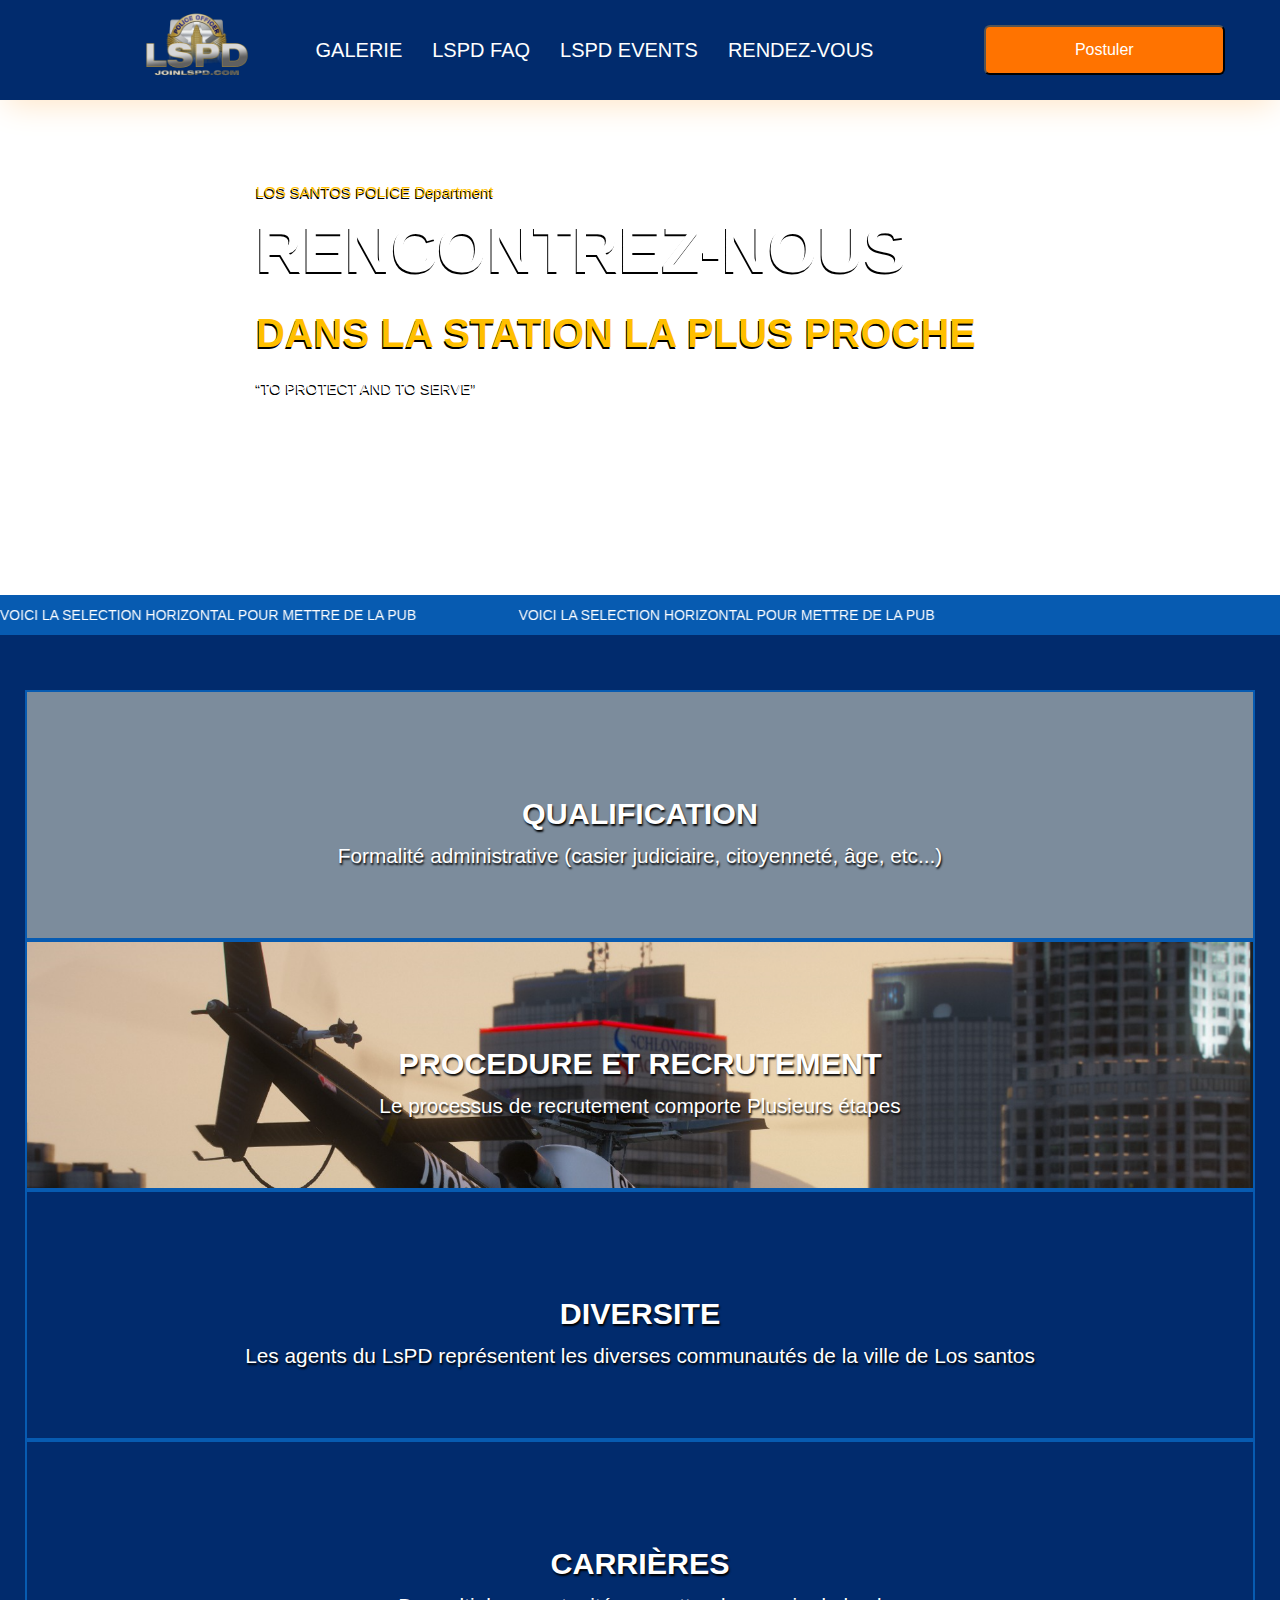
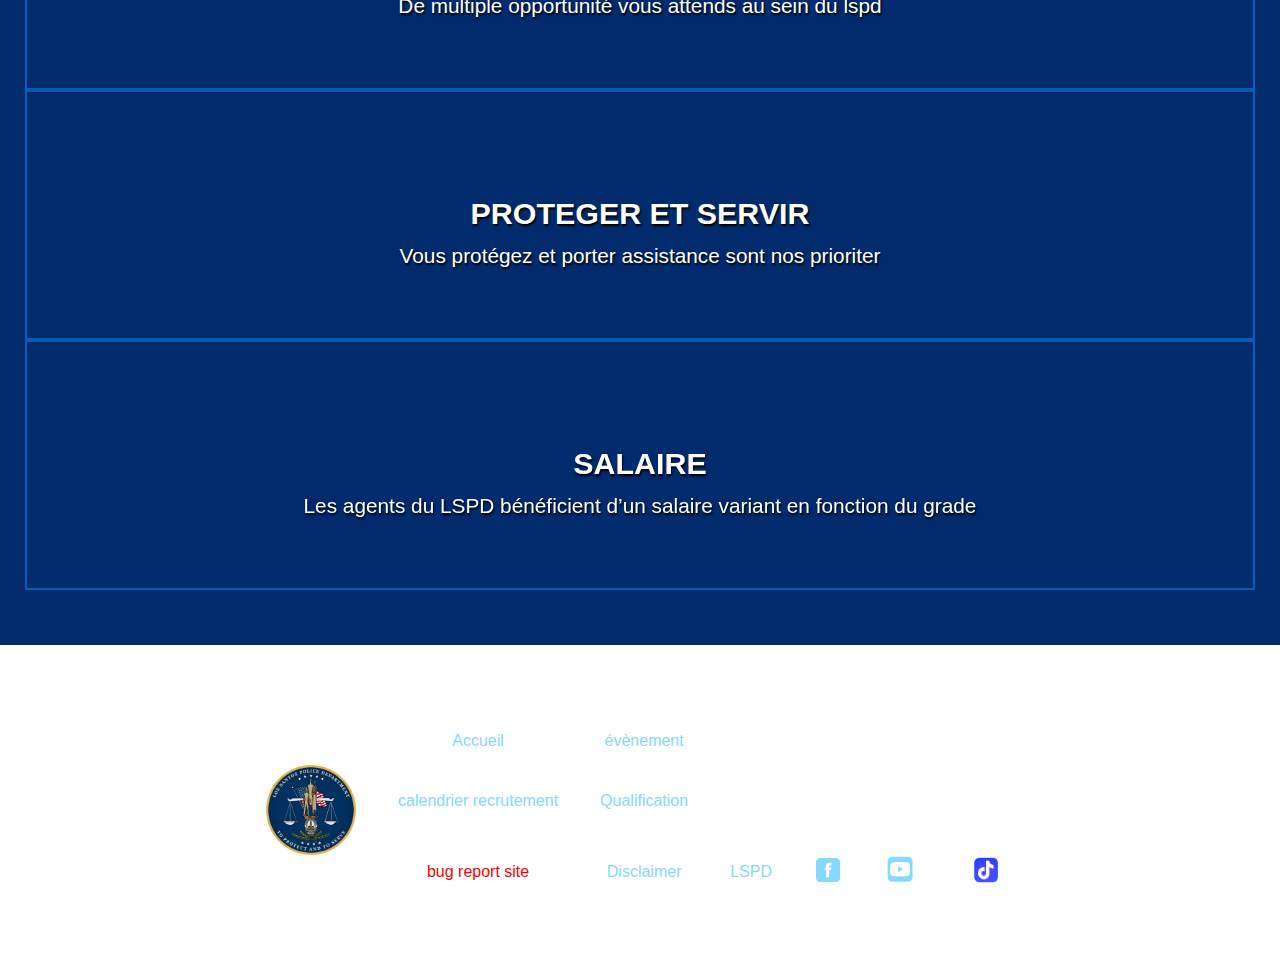
==== html/index.html @ 439ec81f "Update index.html" ====
<!DOCTYPE html>
<html lang="fr">
    <head>
        <title>LSPD</title>
        <meta http-equiv="Content-Type" content="text/html;charset=UTF-8">
        <link rel="stylesheet" href="../css/index.css">
        <link rel="stylesheet" href="../css/central.css">
        <link rel="preconnect" href="https://fonts.googleapis.com">
        <link rel="preconnect" href="https://fonts.gstatic.com" crossorigin>
        <link href="https : //fonts.googleapis.com/css2?family= Poppins :wght@500 & display=swap" rel="stylesheet">
        <link href="https://fonts.googleapis.com/css2?family=Corben&family=Fira+Sans&family=Inter+Tight:ital,wght@1,300&family=Rubik:ital@1&display=swap" rel="stylesheet">
    </head>
    <body>
        <nav> <!-- Barre de navigation  -->
            <div class="logo"><img src="../img/logo-nav.png" width="110px" alt="LOGO LSPD"><a href="#"></a></div>
            <ul>
                <li><a class="links" href="./galerie.html">GALERIE</a></li>
                <li><a class="links" href="./faq.html">LSPD FAQ</a></li>
                <li><a class="links" href="./events.html">LSPD EVENTS</a></li>
                <li><a class="links" href="./rendez_vous.html">RENDEZ-VOUS</a></li>
            </ul>
            <a class="link-button" href="./formulaire.html"><button>Postuler</button></a>
        </nav>
        <div class="dropdown">
            <button class="dropbtn"><img src="../img/icon.png" alt="bouton de navigation" width="80px"></button> <!-- changer le lien de l'image icon.png -->
            <div class="dropdown-content"> <!-- mettre le lien des autres pages -->
                <a href="#">GALERIE</a>
                <a href="#">LSPD FAQ</a>
                <a href="#">LSPD EVENTS</a>
                <a href="#">RENDEZ-VOUS</a>
                <!--Hamburger-->
            </div>
        </div>
        <header><!-- premier élèment central  -->
            <div class="header-text">
                <p id="p-un">LOS SANTOS POLICE Department</p>
                <h1 id="h-un">RENCONTREZ-NOUS</h1>
                <h3 id="h-deux">DANS LA STATION LA PLUS PROCHE</h3>
                <p id="p-deux">“TO PROTECT AND TO SERVE”</p>
            </div>
        </header>
        <div class="marque-horizontal"> <!-- barre horizontal pour les pub  -->
            <span class="track">
                <p class="text-track">voici la selection horizontal pour mettre de la pub</p>
                <p class="text-track">voici la selection horizontal pour mettre de la pub</p>
            </span>
        </div>
        <main> <!-- Les 6 photos avec du texte -->
            <div class="img-grid">
                <div class="qualification">
                    <span class="color">
                        <h3 id="titre">QUALIFICATION</h3>
                        <p id="texte">Formalité administrative (casier judiciaire, citoyenneté, âge, etc...)</p>
                    </span>
                </div>
                <div class="recrutement">
                    <span class="color">
                        <h3 id="titre">PROCEDURE ET RECRUTEMENT</h3>
                        <p id="texte">Le processus de recrutement comporte Plusieurs  étapes</p>    
                    </span>
                </div>
                <div class="diversite">
                    <span class="color">
                        <h3 id="titre">DIVERSITE</h3>
                        <p id="texte">Les agents du LsPD représentent les diverses communautés  de la ville de Los santos</p>
                    </span>
                </div>
                <div class="carrières">
                    <span class="color">
                        <h3 id="titre">CARRIÈRES</h3>
                        <p id="texte">De multiple opportunité vous attends au sein du lspd</p>
                    </span>
                </div>
                <div class="servir">
                    <span class="color">
                        <h3 id="titre">PROTEGER ET SERVIR</h3>
                        <p id="texte">Vous protégez et porter assistance sont nos prioriter</p>
                    </span>
                </div>
                <div class="salaire">
                    <span class="color">
                        <h3 id="titre">SALAIRE</h3>
                        <p id="texte">Les agents du LSPD bénéficient d’un salaire variant en fonction du grade</p>
                    </span>
                </div>
                </div>
        </main>
        <footer> <!-- pied de page avec les choses importante pour l’intéraction -->
            <table>
                <tr>
                    <td rowspan="3"><img src="../img/logo.png" width="90px" alt="logo lspd"></td>
                    <td><a href="./index.html">Accueil</a></td>
                    <td><a href="./events.html">évènement</a></td>
                </tr>
                <tr>
        
                    <td><a href="">calendrier recrutement</a></td>
                    <td><a href="">Qualification</a></td>
                </tr>
                <tr>
                    <td><a href="./report.html" style="color: red" target="_blank">bug report site</a></td>
                    <td><a href="">Disclaimer</a></td>
                    <td><a href="">LSPD</a></td>
                    <!--<td><a href=""><img src="/img/insta.png" alt="instagram"></a></td>-->
                    <td><a href="https://www.facebook.com/profile.php?id=100090385838472" target="_blank"><img src="../img/facebook.png" alt="Facebook"></a></td>
                    <td><a href="https://www.youtube.com/channel/UCfVS81nWiukLosxmOosF8uQ" target="_blank"><img src="../img/youtube.png" alt="Youtube"></a></td>
                    <!--<td><a href=""><img src="/img/twitter.png" alt="twitter" width="25px"></a></td>-->
                    <td><a href="https://www.tiktok.com/@alexgrants24?lang=fr" target="_blank"><img src="../img/tiktok.png" alt="TikTok" width="57px"></a></td>
                </tr>
            </table>
        </footer>
    </body>
</html>
---- css/index.css ----
header{
    width: 100%;
    height: 495px;
    background-image: url("..//img/accueil.png");
    background-size: cover;

}

.header-text{
    display: flex;
    line-height: 0px;
    flex-direction: column;
    align-items: flex-start;
    justify-content: center;
    margin-left: 16em;
    padding-top: 6%;
    text-shadow: -1px 2px 0 black;
}
.header-text p{
    font-size: 15px;
    
}
.header-text h1{
    font-size: 4em;
}
.header-text h3{
    font-size: 2.5em;
}
#p-un, #h-deux{
    color: #FFBF00;
}
#p-deux, #h-un{
    color: white;
}
/*************************************/
/* barre de pub horizontale */
.marque-horizontal{
    z-index: 200;
    width: 100%;
    height: 40px;
    background-color: #075bb1;
    justify-content: flex-start;
    align-items: center;
    display: flex;
    position: relative;
    overflow: hidden;
}

.track{
    position: absolute;
    white-space: nowrap;
    will-change: transform;
    justify-content: flex-start;
    align-items: center;
    padding-top: 0;
    font-size: 14px;
    font-weight: 400;
    display: flex;
    animation: marquee-horizontal 100s linear infinite;
}

.text-track{
    color: #fff;
    text-transform: uppercase;
    flex: none;
    margin-right: 8vw;
    font-weight: 400;
}
@keyframes marquee-horizontal {
    0%{transform: translateX(150%);}
    100%{transform: translateX(-100%);}
}



.img-grid {
    padding: 55px 25px;
    display: grid;
    grid-template-columns: repeat(3, 1fr);
    grid-template-rows: repeat(2, 1fr);
    grid-column-gap: 15px;
    grid-row-gap: 15px;
    justify-items: center;
    background-color: #012B6D;
    }
    
    .qualification { 
        grid-area: 1 / 1 / 2 / 2;
        background-color: #7c8c9c;
        background-image: url("..//img/Qualifications.png");
        
    }
    .recrutement { 
        grid-area: 1 / 2 / 2 / 3;
        background-image: url("..//img/recrutement.png");
    }
    .diversite { 
        grid-area: 1 / 3 / 2 / 4; 
        background-image: url("..//img/Diversiter.png");
    }
    .carrières { 
        grid-area: 2 / 3 / 3 / 4;
        background-image: url("..//img/Carrière.png");
    }
    .servir { 
        grid-area: 2 / 2 / 3 / 3;
        background-image: url("..//img/proteger.png"); 
    }
    .salaire { 
        grid-area: 2 / 1 / 3 / 2; 
        background-image: url("..//img/Salaire.png");
        backface-visibility: hidden;
    }

.qualification, .recrutement, .diversite, .carrières, .servir, .salaire {
    width: 100%;
    height: 250px;
    border: 2px solid #075BB1;
    background-size: cover;
    text-align: center;
    color: #FFF; 
         
}

#titre{
    font-size: 1.9em;
    position: relative;
    top: 30%;
    text-shadow: 1px 2px 2px black;
}
#texte{
    position: relative;
    top: 23%;
    text-shadow: 1px 2px 2px black;
    font-size: 1.3em;
}
.color{
    color: white;
    transition: color 30ms ease-in-out;
}

.color:hover{
    color: #FF7300;
}
@media screen and (max-width: 1400px){/* Une seule colonne pour les écrans plus petits */
    .img-grid {
        display: block;
        width: 100%;
    }
}
/************************************************/
/* footer ( pied de la page ) */

footer{
    width: 100%;
    height: 315px;
    background-image: url("..//img/footer.png");
    background-size: cover;
    background-position: center center;
}

/* tableau */
table{
    display: flex;
    justify-content: center;
    position: relative;
    top: 65px;
}
tr{
    text-align: center;
}
td{
    padding: 20px;
}
td a{
    color: #87D9FF;
    text-decoration: none;
}
---- css/central.css ----
*, *::after,*::before{
    box-sizing: border-box;
}
body{
    margin: 0;
    font-family: 'Poppins', sans-serif;
}
/***********************/
/* navbar */
nav{
    display: flex;
    margin: auto;
    align-items: center;
    z-index: 2;
    background: #012B6D;
    box-shadow: 0 10px 32px -6px bisque;
    width: 100%;
    height: 100px;
    padding: 7px;
}
.logo{
    position: relative;
    left: 135px;
}
.nav-links{
    display: block;
    margin: auto;
    opacity: 1;
}
nav ul{
    display: inline-flex;
    list-style-type: none;
    gap: 30px;
    margin: auto;
}
nav ul li a{
    color: white;
    text-decoration: none;
    font-size: 20px;
}

.links{
    color: var(--White, #FFF);
}
.links:hover{
    color: #ff7f17;
}

nav button{
    display: flex;
    position: relative;
    font-size: 16px;
    width: 241px;
    height: 50px;
    padding: 12px 16px;
    justify-content: center;
    align-items: center;
    gap: 10px;
    right: 20%;
    border-radius: 6px;
    background: #FF7300;
    color: #FFF;
}

.link-button{
    color: white;
    text-decoration: none;
}

button:active{
    background: #e4751a;
}
.dropdown{
    display: none;
}
/* Media query pour les écrans plus petits (par exemple, les écrans de largeur maximale de 768px) */
@media screen and (max-width: 1160px) {
    nav{
        display: none;
    }

    .dropbtn {
        background-color: transparent;
        position: absolute;
        padding: 12px 0px 0px 12px;
        font-size: 16px;
        border: none;
        cursor: pointer;
        display: block;
    }

    .dropdown {
        position: relative;
        display: inline-block;
    }

    .dropdown-content {
        display: none;
        position: absolute;
        background-color: #f9f9f9;
        min-width: 160px;
        box-shadow: 0px 8px 16px 0px rgba(0,0,0,0.2);
        z-index: 1;
    }

    .dropdown-content a {
        color: black;
        padding: 12px 16px;
        text-decoration: none;
        display: block;
    }

    .dropdown-content a:hover {background-color: #f1f1f1}

    .dropdown:hover .dropdown-content {
        display: block;
    }

    /*Logo unitÃ©*/
    .topright{
        position: absolute;
        top: 14px;
        right: 22px;
    }

    /* animation */
    /* Titre */

    h1{
        color: #020202;
        margin: 0;
        font-size: 50px;
        opacity: 100%;
        text-shadow: 2px 2px 2px black;
        text-align: center;
        text-transform: uppercase;
        animation: opa 1s;
        width: 100%;
    }
}


/*
animation: 5s linear 0s normal forwards running move;
.active{
    font-weight: bolder;
    color: #FAFFC4;
    text-shadow: 1px 1px 2px #7E8257, 0 0 25px #CDD672, 0 0 5px #C5D048;
}

nav a:hover {
    font-weight: bolder;
    color: #FAFFC4;
    text-shadow: 1px 1px 2px #7E8257, 0 0 25px #CDD672, 0 0 5px #C5D048;

}
*/

footer{
    width: 100%;
    height: 315px;
    background-image: url("..//img/footer.png");
    background-size: cover;
    background-position: center center;
}

/* tableau */
table{
    display: flex;
    justify-content: center;
    position: relative;
    top: 65px;
}
tr{
    text-align: center;
}
td{
    padding: 20px;
}
td a{
    color: #87D9FF;
    text-decoration: none;
}
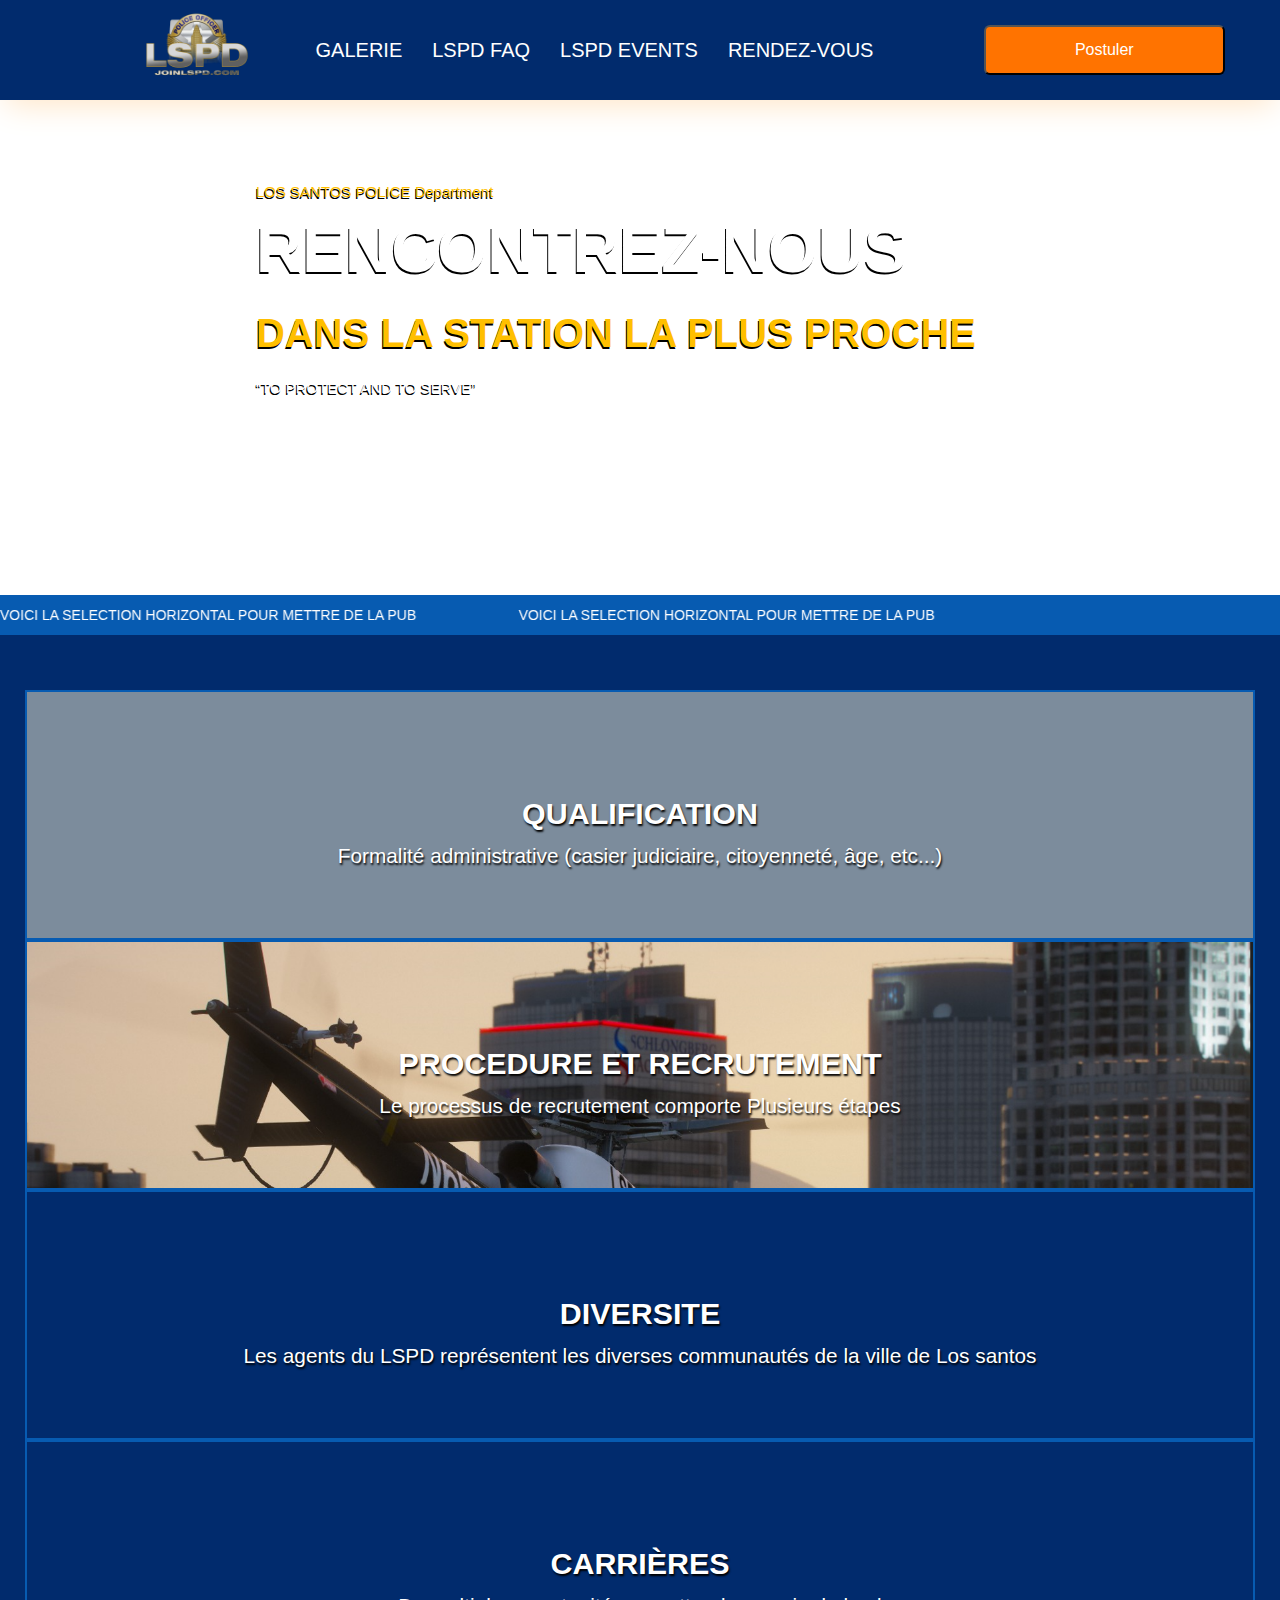
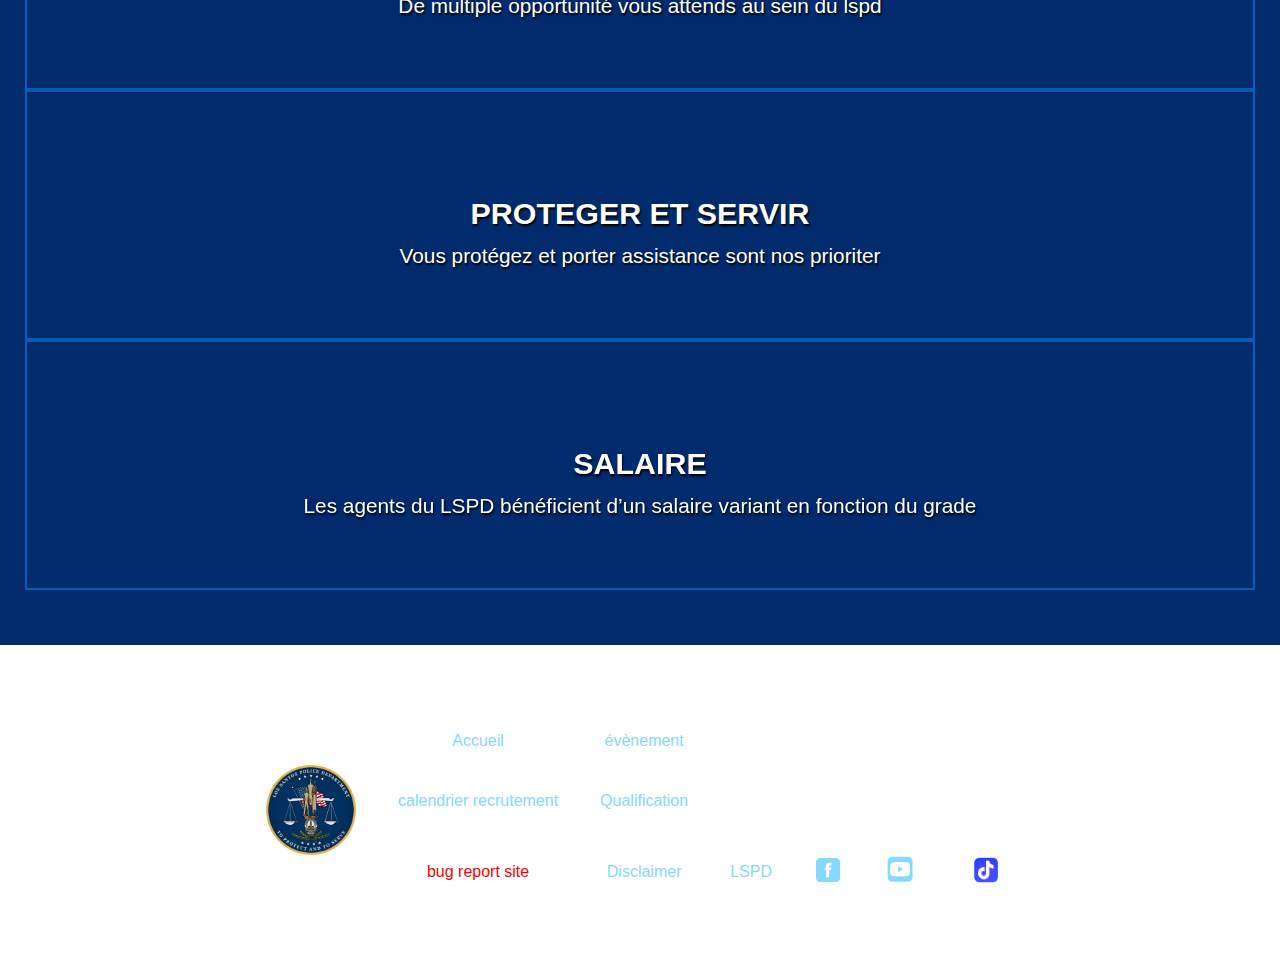
==== commit 723f3e09: "Update index.html" ====
--- a/html/index.html
+++ b/html/index.html
@@ -62,7 +62,7 @@
                 <div class="diversite">
                     <span class="color">
                         <h3 id="titre">DIVERSITE</h3>
-                        <p id="texte">Les agents du LsPD représentent les diverses communautés  de la ville de Los santos</p>
+                        <p id="texte">Les agents du LSPD représentent les diverses communautés  de la ville de Los santos</p>
                     </span>
                 </div>
                 <div class="carrières">
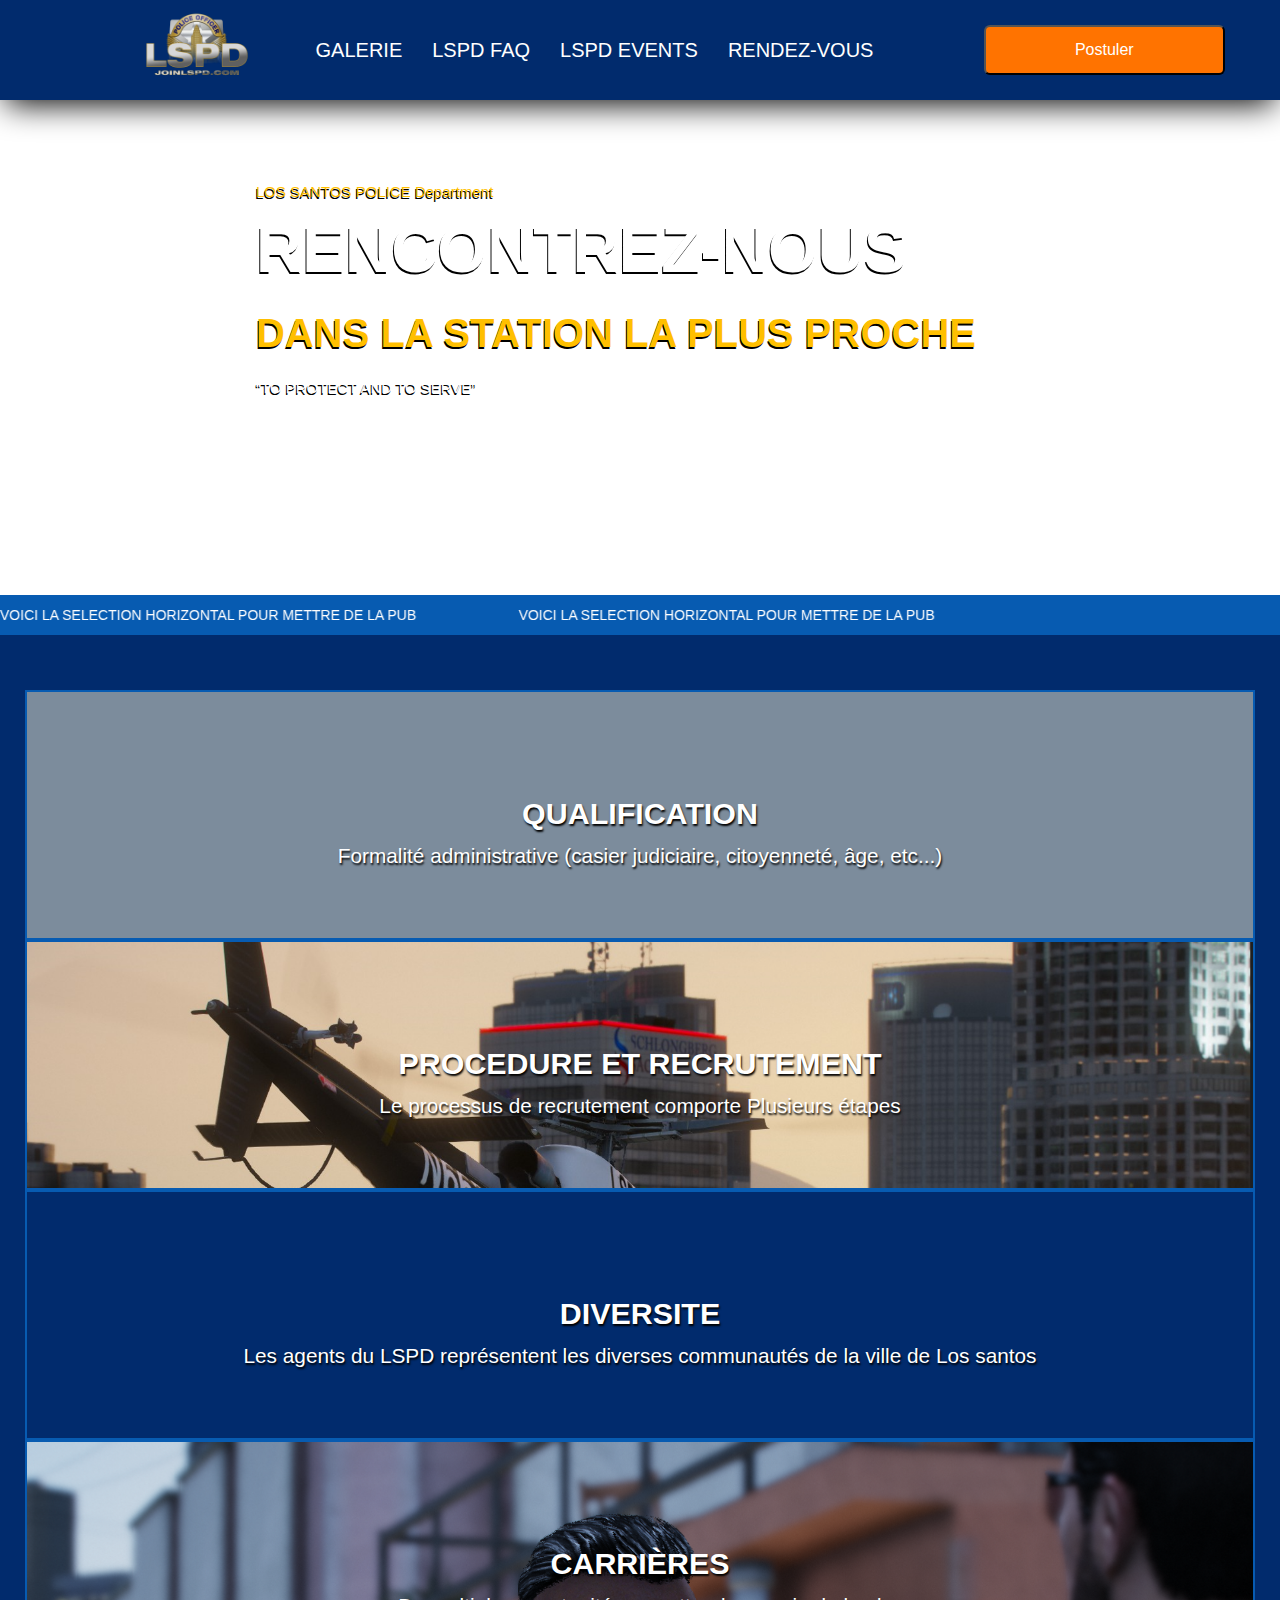
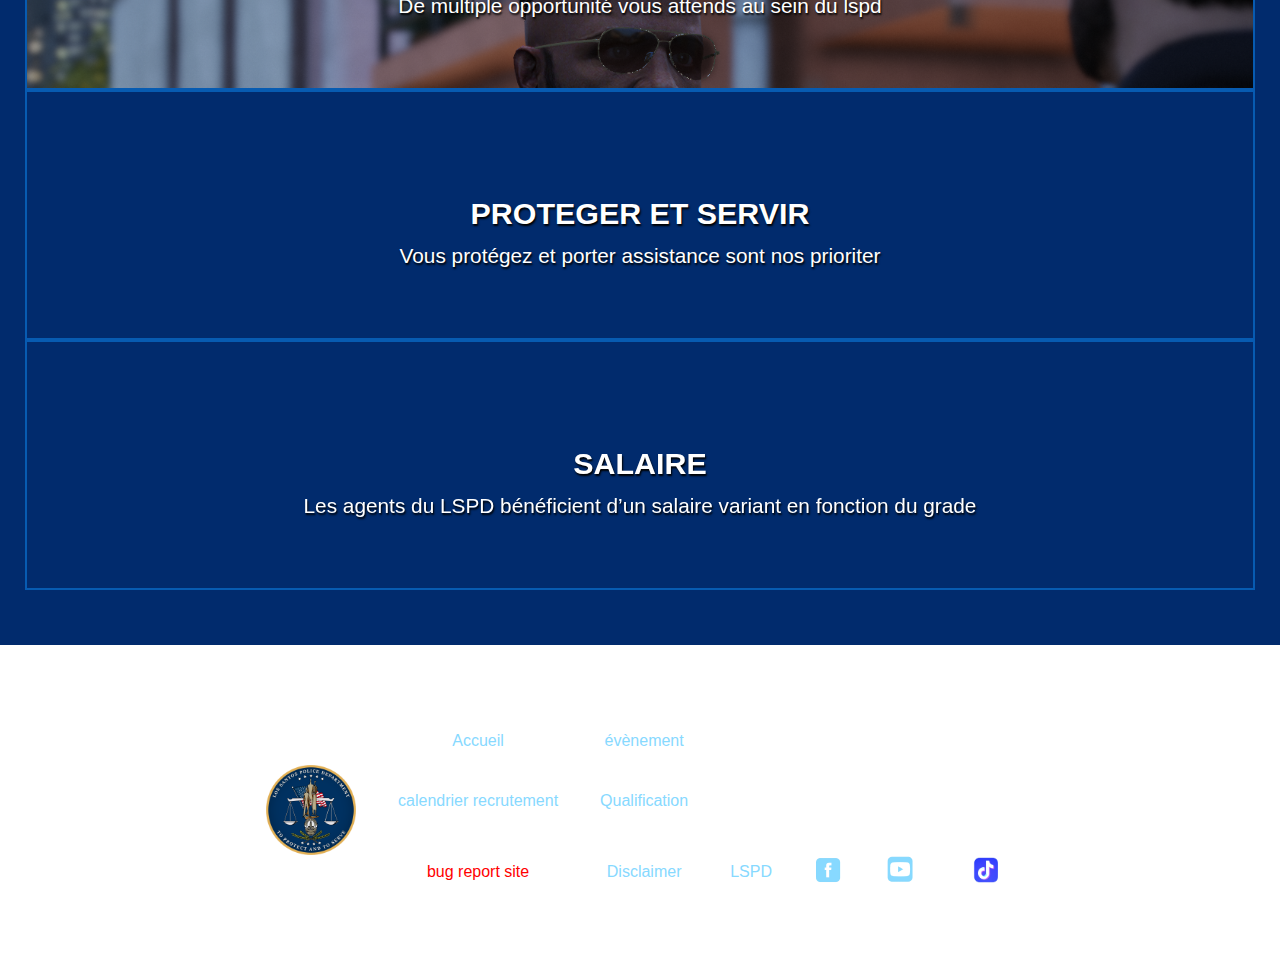
==== commit e81dae28: "- ajout d'un chargement" ====
--- a/html/index.html
+++ b/html/index.html
@@ -2,6 +2,7 @@
 <html lang="fr">
     <head>
         <title>LSPD</title>
+
         <meta http-equiv="Content-Type" content="text/html;charset=UTF-8">
         <link rel="stylesheet" href="../css/index.css">
         <link rel="stylesheet" href="../css/central.css">
@@ -11,6 +12,18 @@
         <link href="https://fonts.googleapis.com/css2?family=Corben&family=Fira+Sans&family=Inter+Tight:ital,wght@1,300&family=Rubik:ital@1&display=swap" rel="stylesheet">
     </head>
     <body>
+    <div class="loader">
+        <span class="lettre">C</span>
+        <span class="lettre">H</span>
+        <span class="lettre">A</span>
+        <span class="lettre">R</span>
+        <span class="lettre">G</span>
+        <span class="lettre">E</span>
+        <span class="lettre">M</span>
+        <span class="lettre">E</span>
+        <span class="lettre">N</span>
+        <span class="lettre">T</span>
+    </div>
         <nav> <!-- Barre de navigation  -->
             <div class="logo"><img src="../img/logo-nav.png" width="110px" alt="LOGO LSPD"><a href="#"></a></div>
             <ul>
@@ -109,5 +122,6 @@
                 </tr>
             </table>
         </footer>
+    <script src="../js/app.js"></script>
     </body>
 </html>
--- a/css/index.css
+++ b/css/index.css
@@ -6,6 +6,71 @@
 
 }
 
+.loader{
+    position: absolute;
+    width: 100%;
+    height: 100%;
+    background-color: black;
+    z-index: 3;
+    display: flex;
+    justify-content: center;
+    align-items: center;
+}
+.lettre{
+    color: #484848;
+    font-size: 80px;
+    letter-spacing: 15px;
+    margin-bottom: 150px;
+    animation: flash 1.2s linear infinite;
+}
+@keyframes flash {
+    0%{
+        color: #FFF900;
+        text-shadow: 0 0 7px #FFF900;
+    }
+    90%{
+        color: #484848;
+        text-shadow: none;
+    }
+    100%{
+        color: #FFF900;
+        text-shadow: 0 0 7px #FFF900;
+    }
+}
+.lettre:nth-child(1){
+    animation-delay: 0.1s;
+}
+.lettre:nth-child(2){
+    animation-delay: 0.2s;
+}
+.lettre:nth-child(3){
+    animation-delay: 0.3s;
+}
+.lettre:nth-child(4){
+    animation-delay: 0.4s;
+}
+.lettre:nth-child(5){
+    animation-delay: 0.5s;
+}
+.lettre:nth-child(6){
+    animation-delay: 0.6s;
+}
+.lettre:nth-child(7){
+    animation-delay: 0.7s;
+}
+.lettre:nth-child(8){
+    animation-delay: 0.8s;
+}
+.lettre:nth-child(9){
+    animation-delay: 0.9s;
+}
+.lettre:nth-child(10){
+    animation-delay: 1s;
+}
+.fondu-out{
+    opacity: 0;
+    transition: opacity 0.4s ease-out;
+}
 .header-text{
     display: flex;
     line-height: 0px;
@@ -100,7 +165,7 @@
     }
     .carrières { 
         grid-area: 2 / 3 / 3 / 4;
-        background-image: url("..//img/Carrière.png");
+        background-image: url("..//img/Carriere.png");
     }
     .servir { 
         grid-area: 2 / 2 / 3 / 3;
--- a/css/central.css
+++ b/css/central.css
@@ -13,7 +13,7 @@
     align-items: center;
     z-index: 2;
     background: #012B6D;
-    box-shadow: 0 10px 32px -6px bisque;
+    box-shadow: 0 10px 32px -6px #000000;
     width: 100%;
     height: 100px;
     padding: 7px;
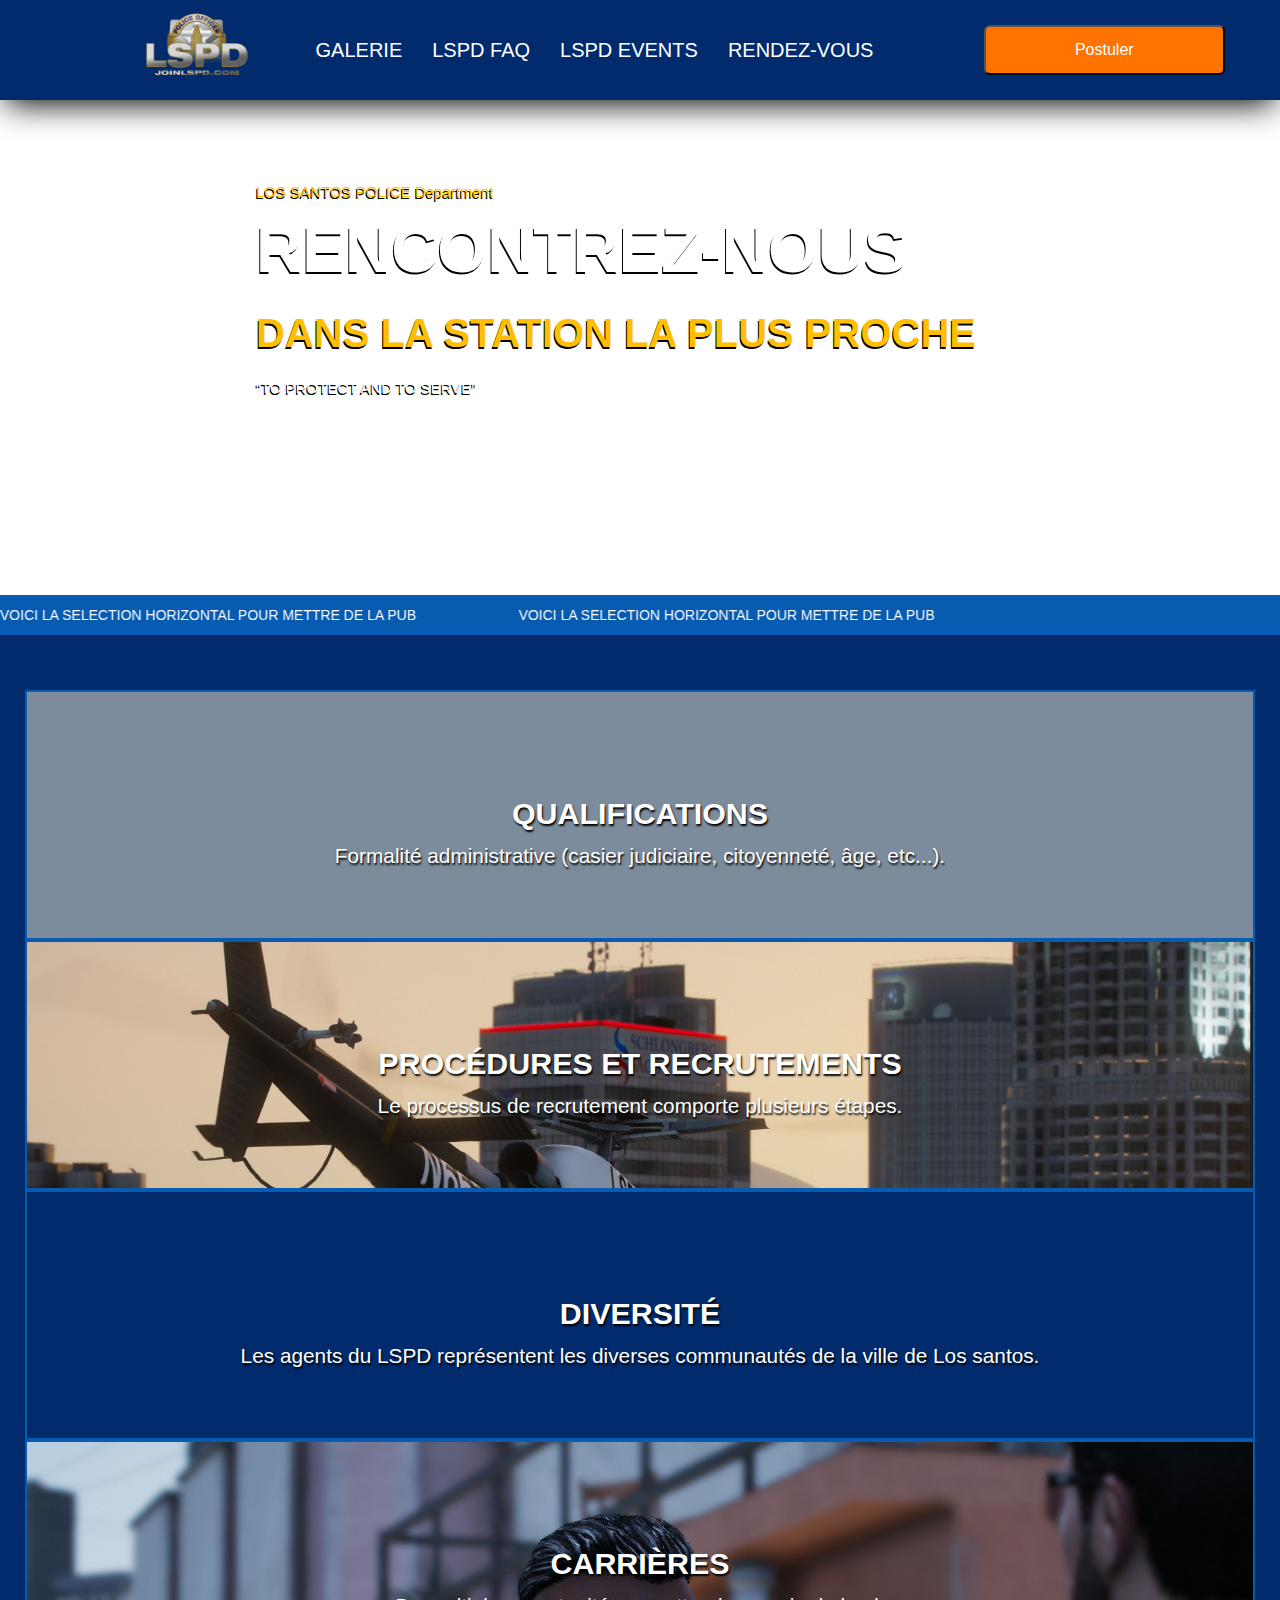
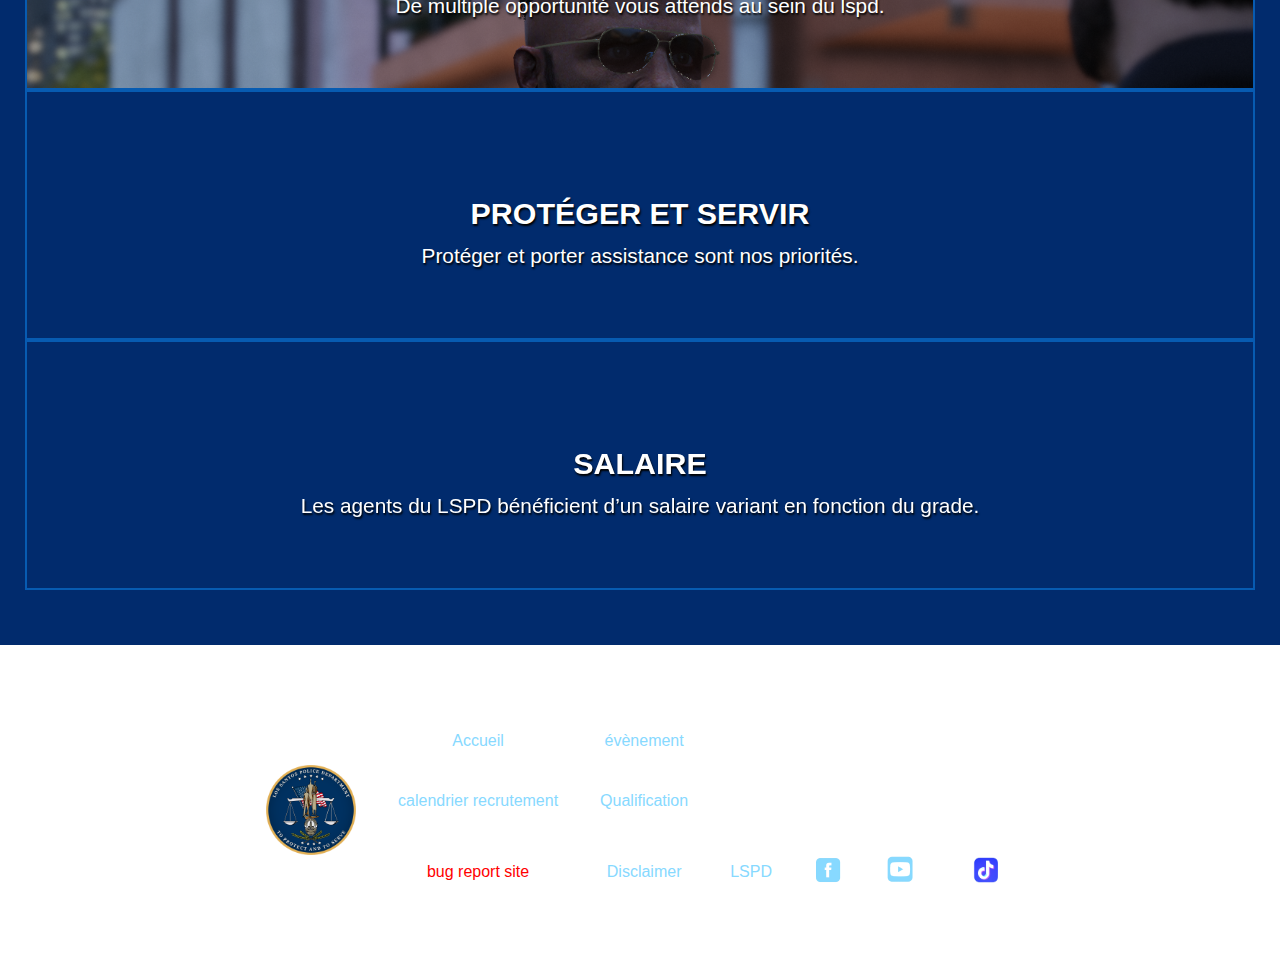
==== commit b5c96445: "- correction faute d'ortho" ====
--- a/html/index.html
+++ b/html/index.html
@@ -12,18 +12,6 @@
         <link href="https://fonts.googleapis.com/css2?family=Corben&family=Fira+Sans&family=Inter+Tight:ital,wght@1,300&family=Rubik:ital@1&display=swap" rel="stylesheet">
     </head>
     <body>
-    <div class="loader">
-        <span class="lettre">C</span>
-        <span class="lettre">H</span>
-        <span class="lettre">A</span>
-        <span class="lettre">R</span>
-        <span class="lettre">G</span>
-        <span class="lettre">E</span>
-        <span class="lettre">M</span>
-        <span class="lettre">E</span>
-        <span class="lettre">N</span>
-        <span class="lettre">T</span>
-    </div>
         <nav> <!-- Barre de navigation  -->
             <div class="logo"><img src="../img/logo-nav.png" width="110px" alt="LOGO LSPD"><a href="#"></a></div>
             <ul>
@@ -62,38 +50,38 @@
             <div class="img-grid">
                 <div class="qualification">
                     <span class="color">
-                        <h3 id="titre">QUALIFICATION</h3>
-                        <p id="texte">Formalité administrative (casier judiciaire, citoyenneté, âge, etc...)</p>
+                        <h3 id="titre">QUALIFICATIONS</h3>
+                        <p id="texte">Formalité administrative (casier judiciaire, citoyenneté, âge, etc...).</p>
                     </span>
                 </div>
                 <div class="recrutement">
                     <span class="color">
-                        <h3 id="titre">PROCEDURE ET RECRUTEMENT</h3>
-                        <p id="texte">Le processus de recrutement comporte Plusieurs  étapes</p>    
+                        <h3 id="titre">PROCÉDURES ET RECRUTEMENTS</h3>
+                        <p id="texte">Le processus de recrutement comporte plusieurs étapes.</p>
                     </span>
                 </div>
                 <div class="diversite">
                     <span class="color">
-                        <h3 id="titre">DIVERSITE</h3>
-                        <p id="texte">Les agents du LSPD représentent les diverses communautés  de la ville de Los santos</p>
+                        <h3 id="titre">DIVERSITÉ</h3>
+                        <p id="texte">Les agents du LSPD représentent les diverses communautés de la ville de Los santos.</p>
                     </span>
                 </div>
                 <div class="carrières">
                     <span class="color">
                         <h3 id="titre">CARRIÈRES</h3>
-                        <p id="texte">De multiple opportunité vous attends au sein du lspd</p>
+                        <p id="texte">De multiple opportunité vous attends au sein du lspd.</p>
                     </span>
                 </div>
                 <div class="servir">
                     <span class="color">
-                        <h3 id="titre">PROTEGER ET SERVIR</h3>
-                        <p id="texte">Vous protégez et porter assistance sont nos prioriter</p>
+                        <h3 id="titre">PROTÉGER ET SERVIR</h3>
+                        <p id="texte">Protéger et porter assistance sont nos priorités.</p>
                     </span>
                 </div>
                 <div class="salaire">
                     <span class="color">
                         <h3 id="titre">SALAIRE</h3>
-                        <p id="texte">Les agents du LSPD bénéficient d’un salaire variant en fonction du grade</p>
+                        <p id="texte">Les agents du LSPD bénéficient d’un salaire variant en fonction du grade.</p>
                     </span>
                 </div>
                 </div>
--- a/css/index.css
+++ b/css/index.css
@@ -6,71 +6,6 @@
 
 }
 
-.loader{
-    position: absolute;
-    width: 100%;
-    height: 100%;
-    background-color: black;
-    z-index: 3;
-    display: flex;
-    justify-content: center;
-    align-items: center;
-}
-.lettre{
-    color: #484848;
-    font-size: 80px;
-    letter-spacing: 15px;
-    margin-bottom: 150px;
-    animation: flash 1.2s linear infinite;
-}
-@keyframes flash {
-    0%{
-        color: #FFF900;
-        text-shadow: 0 0 7px #FFF900;
-    }
-    90%{
-        color: #484848;
-        text-shadow: none;
-    }
-    100%{
-        color: #FFF900;
-        text-shadow: 0 0 7px #FFF900;
-    }
-}
-.lettre:nth-child(1){
-    animation-delay: 0.1s;
-}
-.lettre:nth-child(2){
-    animation-delay: 0.2s;
-}
-.lettre:nth-child(3){
-    animation-delay: 0.3s;
-}
-.lettre:nth-child(4){
-    animation-delay: 0.4s;
-}
-.lettre:nth-child(5){
-    animation-delay: 0.5s;
-}
-.lettre:nth-child(6){
-    animation-delay: 0.6s;
-}
-.lettre:nth-child(7){
-    animation-delay: 0.7s;
-}
-.lettre:nth-child(8){
-    animation-delay: 0.8s;
-}
-.lettre:nth-child(9){
-    animation-delay: 0.9s;
-}
-.lettre:nth-child(10){
-    animation-delay: 1s;
-}
-.fondu-out{
-    opacity: 0;
-    transition: opacity 0.4s ease-out;
-}
 .header-text{
     display: flex;
     line-height: 0px;
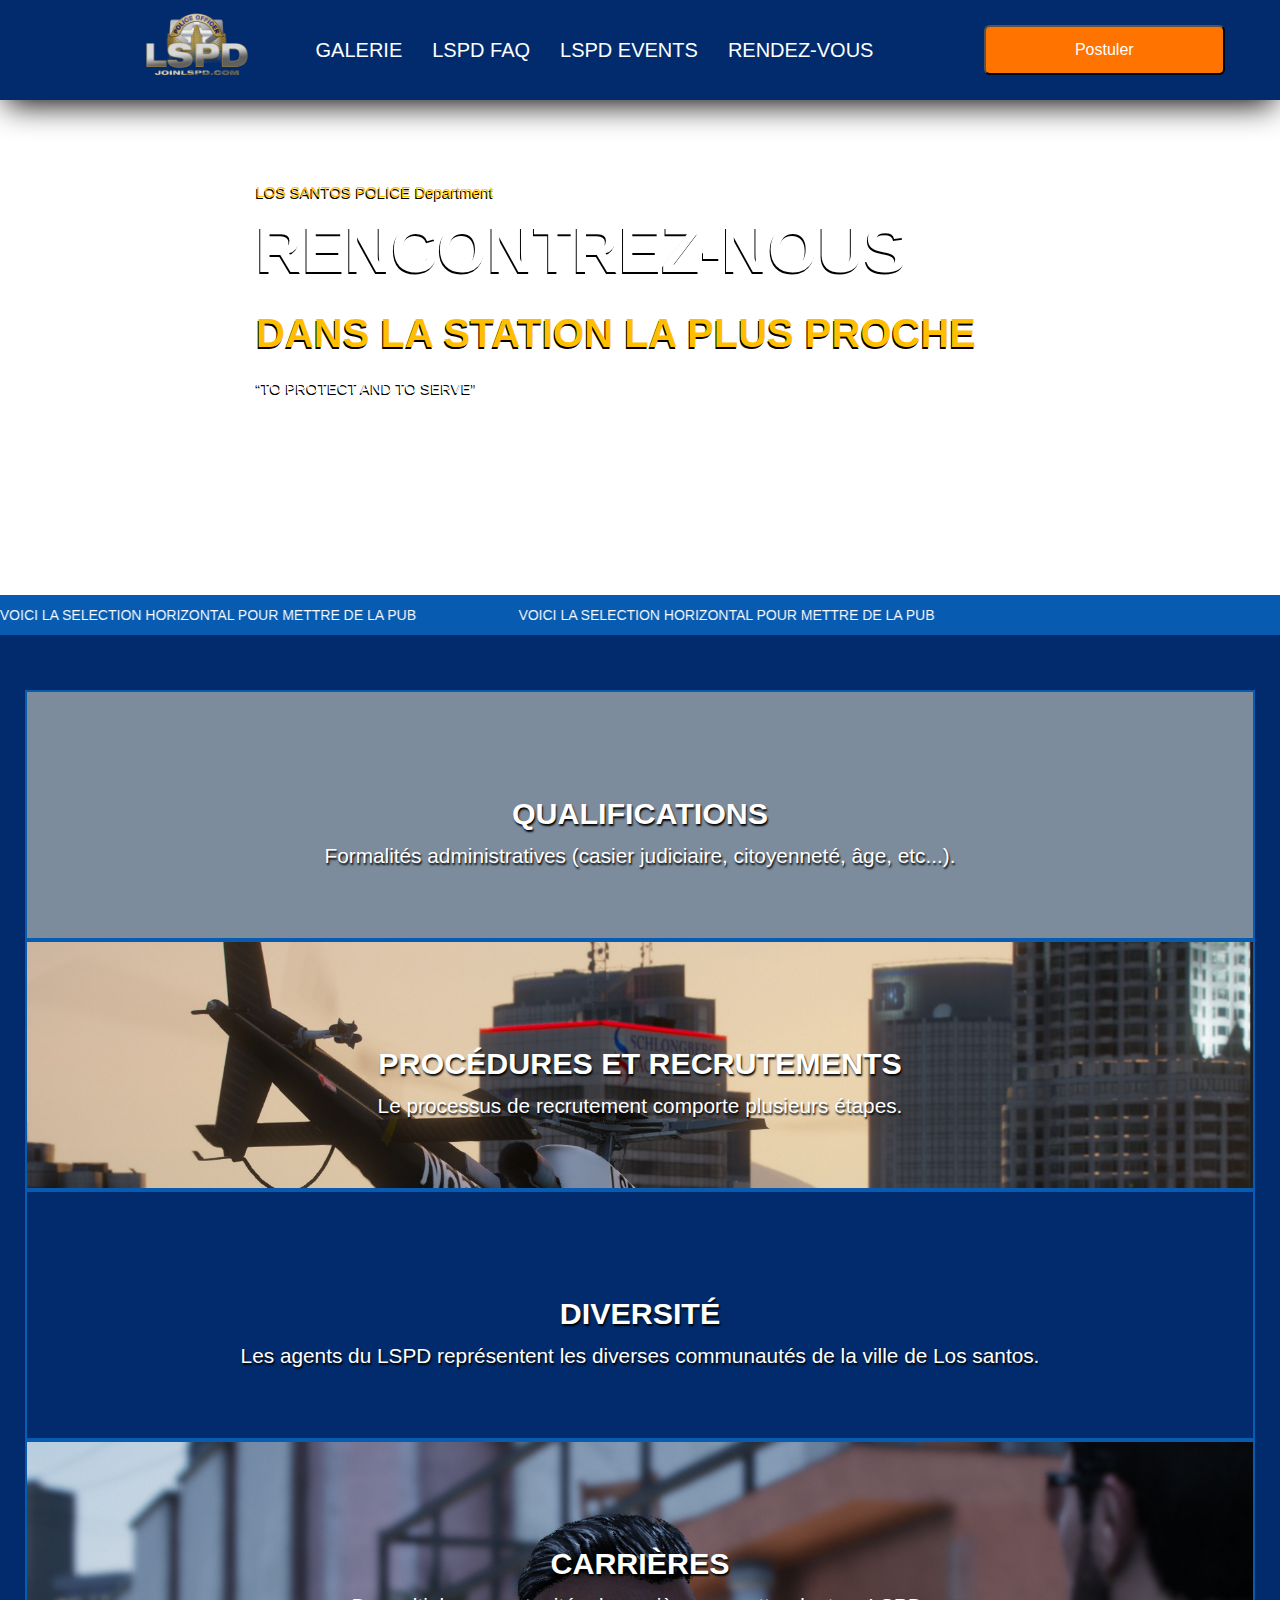
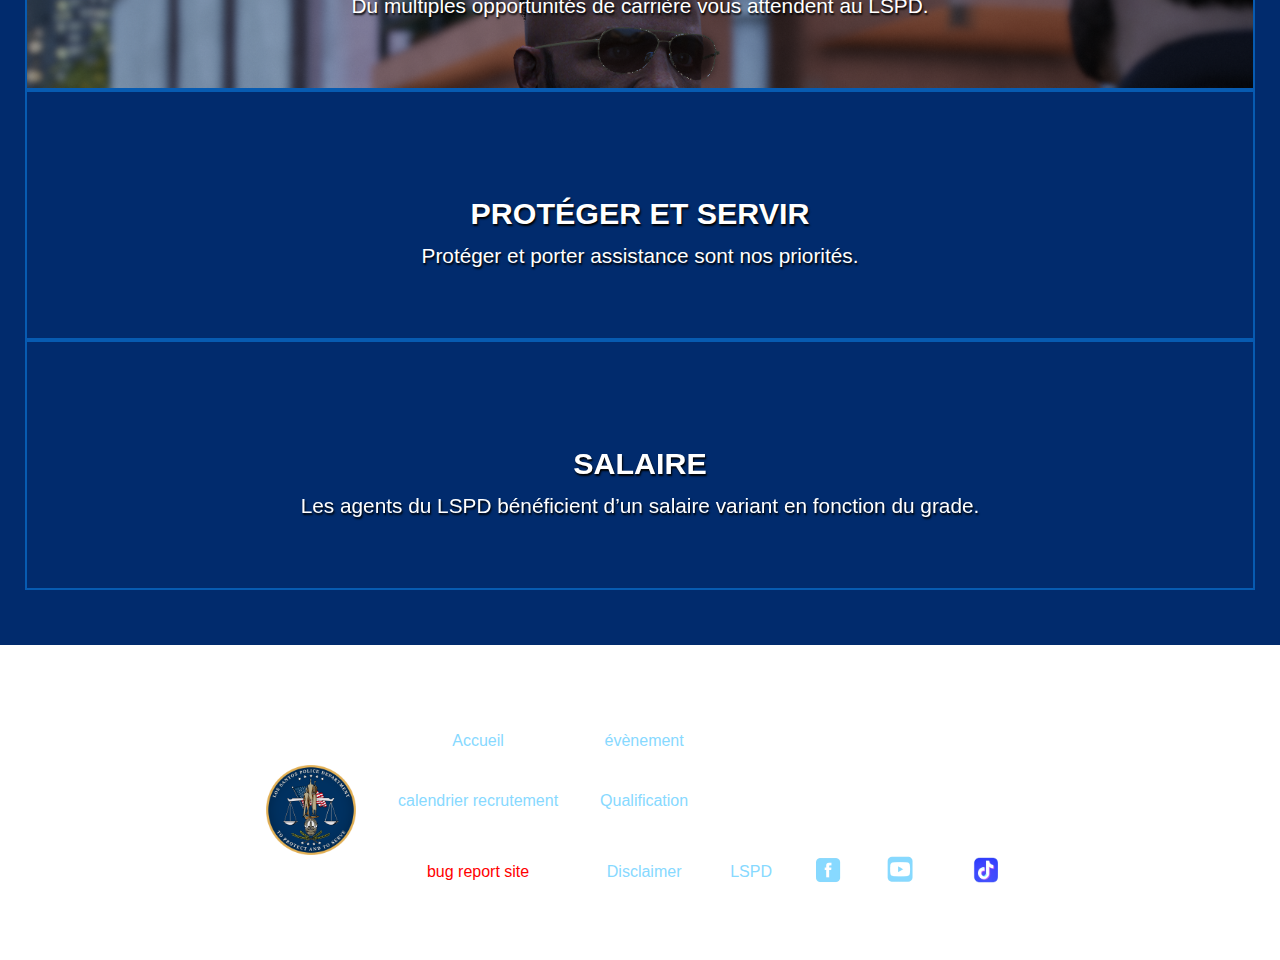
==== commit 4a56fb1b: "- correction faute d'ortho" ====
--- a/html/index.html
+++ b/html/index.html
@@ -1,7 +1,7 @@
 <!DOCTYPE html>
 <html lang="fr">
     <head>
-        <title>LSPD</title>
+        <title>LSPD OUTRO</title>
 
         <meta http-equiv="Content-Type" content="text/html;charset=UTF-8">
         <link rel="stylesheet" href="../css/index.css">
@@ -51,7 +51,7 @@
                 <div class="qualification">
                     <span class="color">
                         <h3 id="titre">QUALIFICATIONS</h3>
-                        <p id="texte">Formalité administrative (casier judiciaire, citoyenneté, âge, etc...).</p>
+                        <p id="texte">Formalités administratives (casier judiciaire, citoyenneté, âge, etc...).</p>
                     </span>
                 </div>
                 <div class="recrutement">
@@ -69,7 +69,7 @@
                 <div class="carrières">
                     <span class="color">
                         <h3 id="titre">CARRIÈRES</h3>
-                        <p id="texte">De multiple opportunité vous attends au sein du lspd.</p>
+                        <p id="texte">Du multiples opportunités de carrière vous attendent au LSPD.</p>
                     </span>
                 </div>
                 <div class="servir">
--- a/css/index.css
+++ b/css/index.css
@@ -115,6 +115,7 @@
 .qualification, .recrutement, .diversite, .carrières, .servir, .salaire {
     width: 100%;
     height: 250px;
+    cursor: pointer;
     border: 2px solid #075BB1;
     background-size: cover;
     text-align: center;
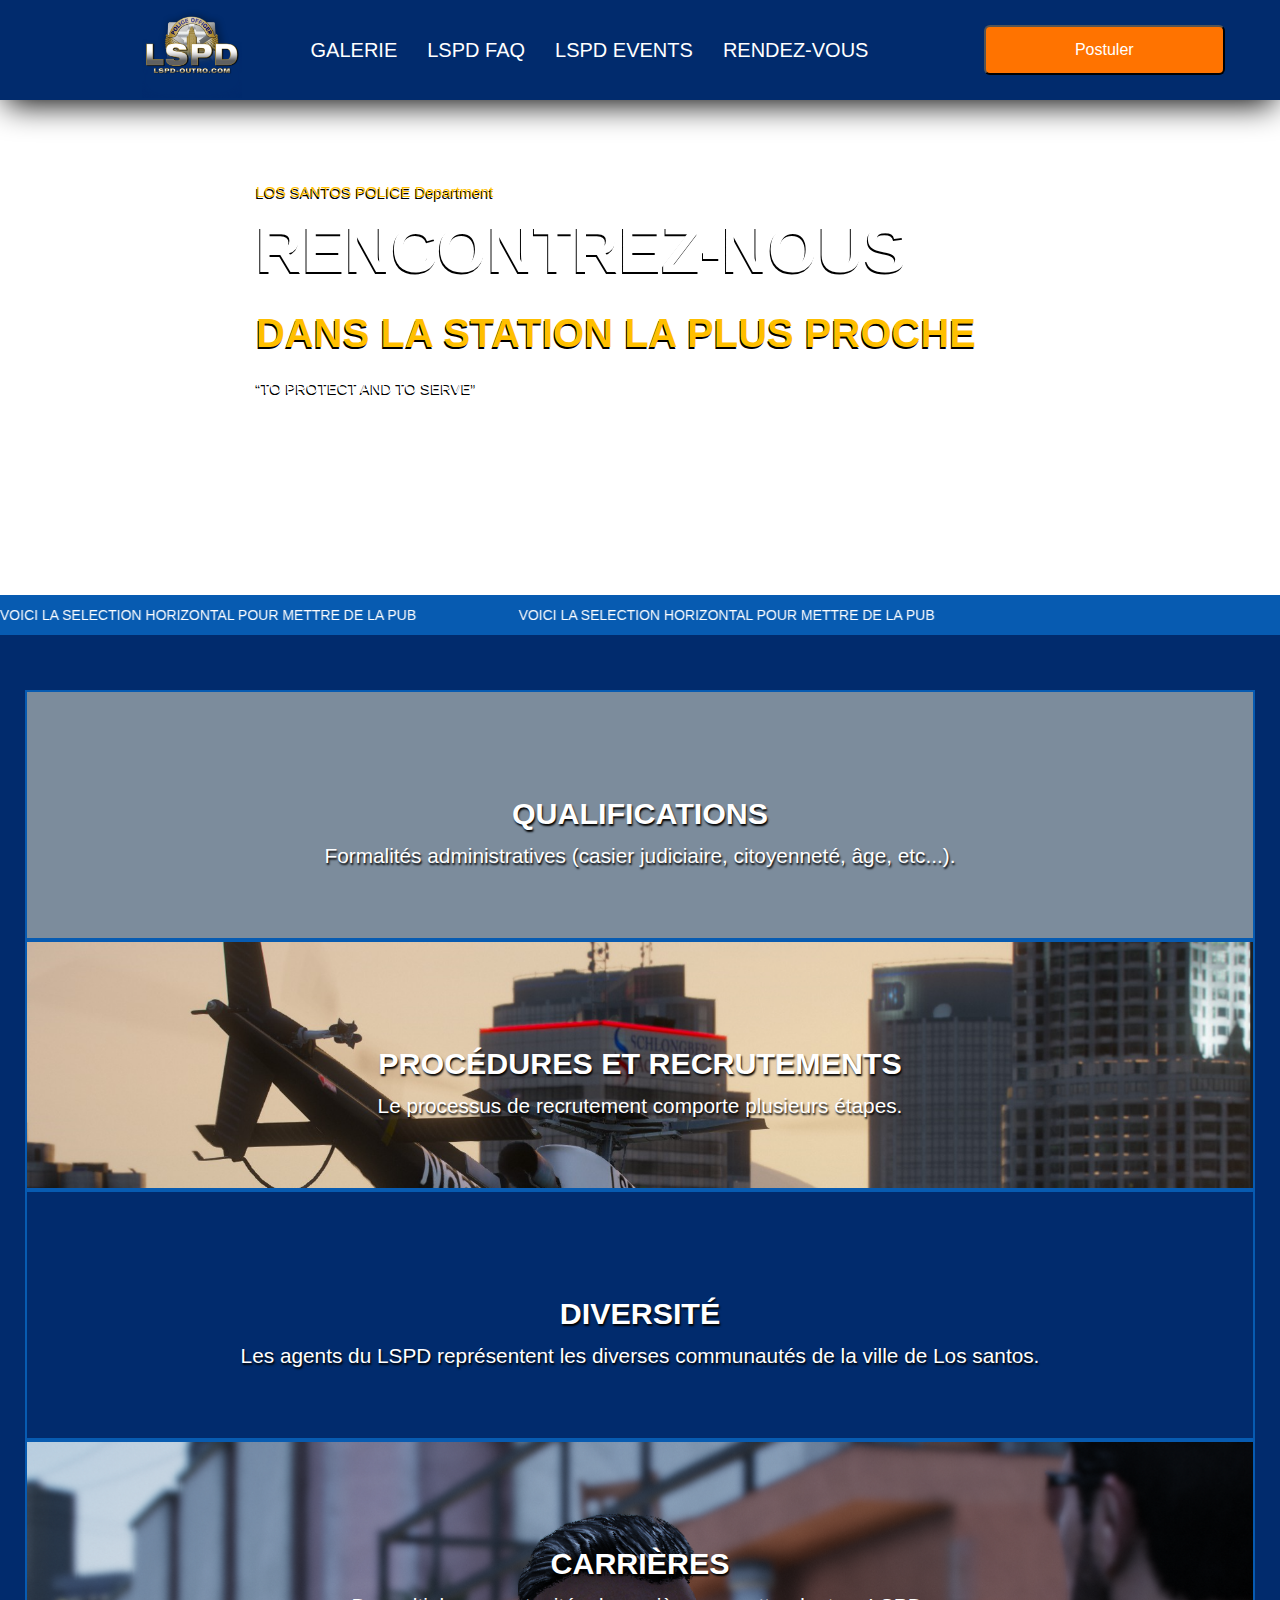
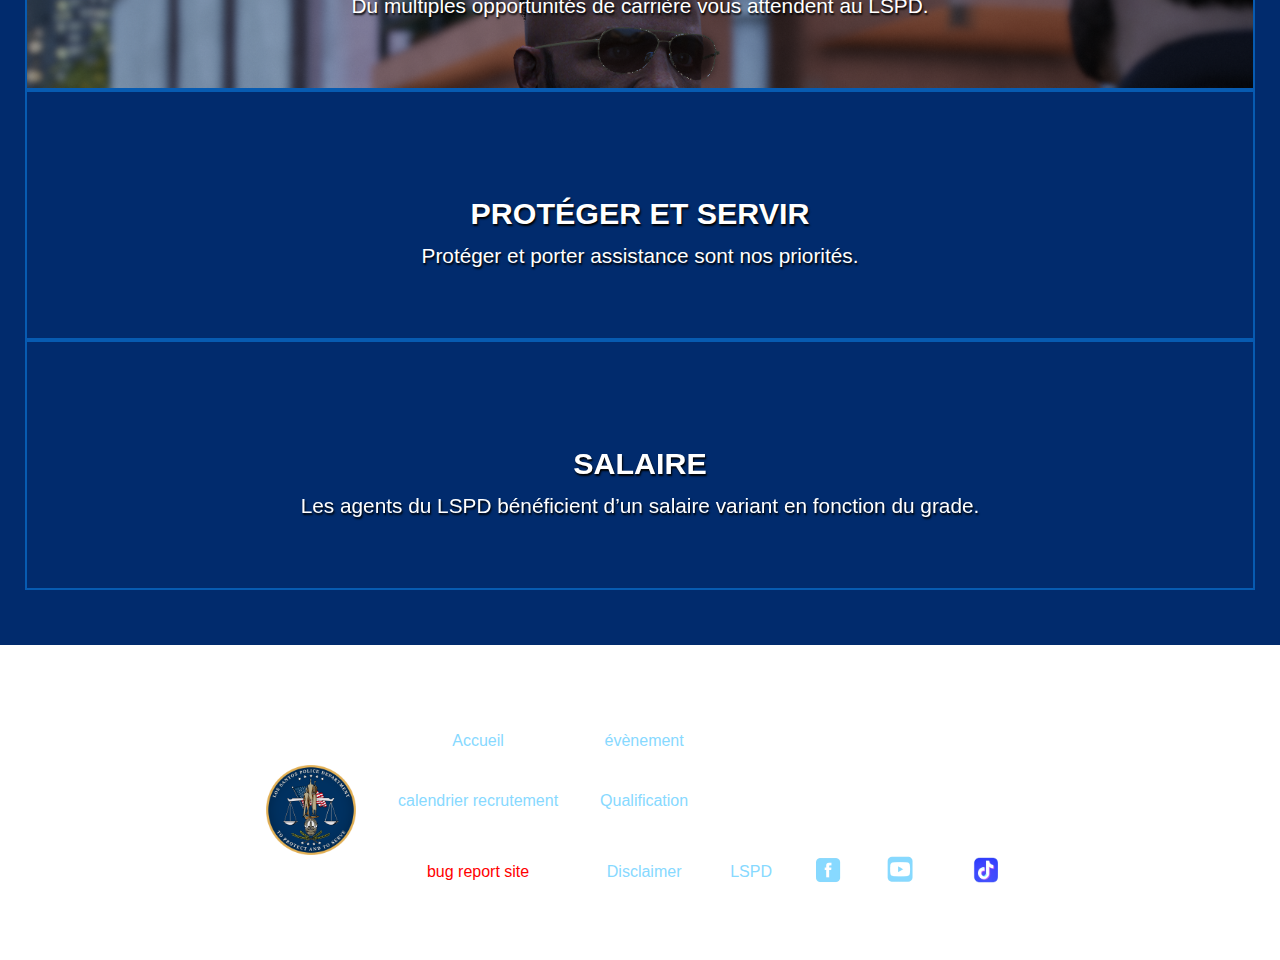
==== commit 6e50e5d2: "- modif logo" ====
--- a/html/index.html
+++ b/html/index.html
@@ -13,7 +13,7 @@
     </head>
     <body>
         <nav> <!-- Barre de navigation  -->
-            <div class="logo"><img src="../img/logo-nav.png" width="110px" alt="LOGO LSPD"><a href="#"></a></div>
+            <div class="logo"><img src="../img/logo-nav.png" width="100px" alt="LOGO LSPD"><a href="#"></a></div>
             <ul>
                 <li><a class="links" href="./galerie.html">GALERIE</a></li>
                 <li><a class="links" href="./faq.html">LSPD FAQ</a></li>
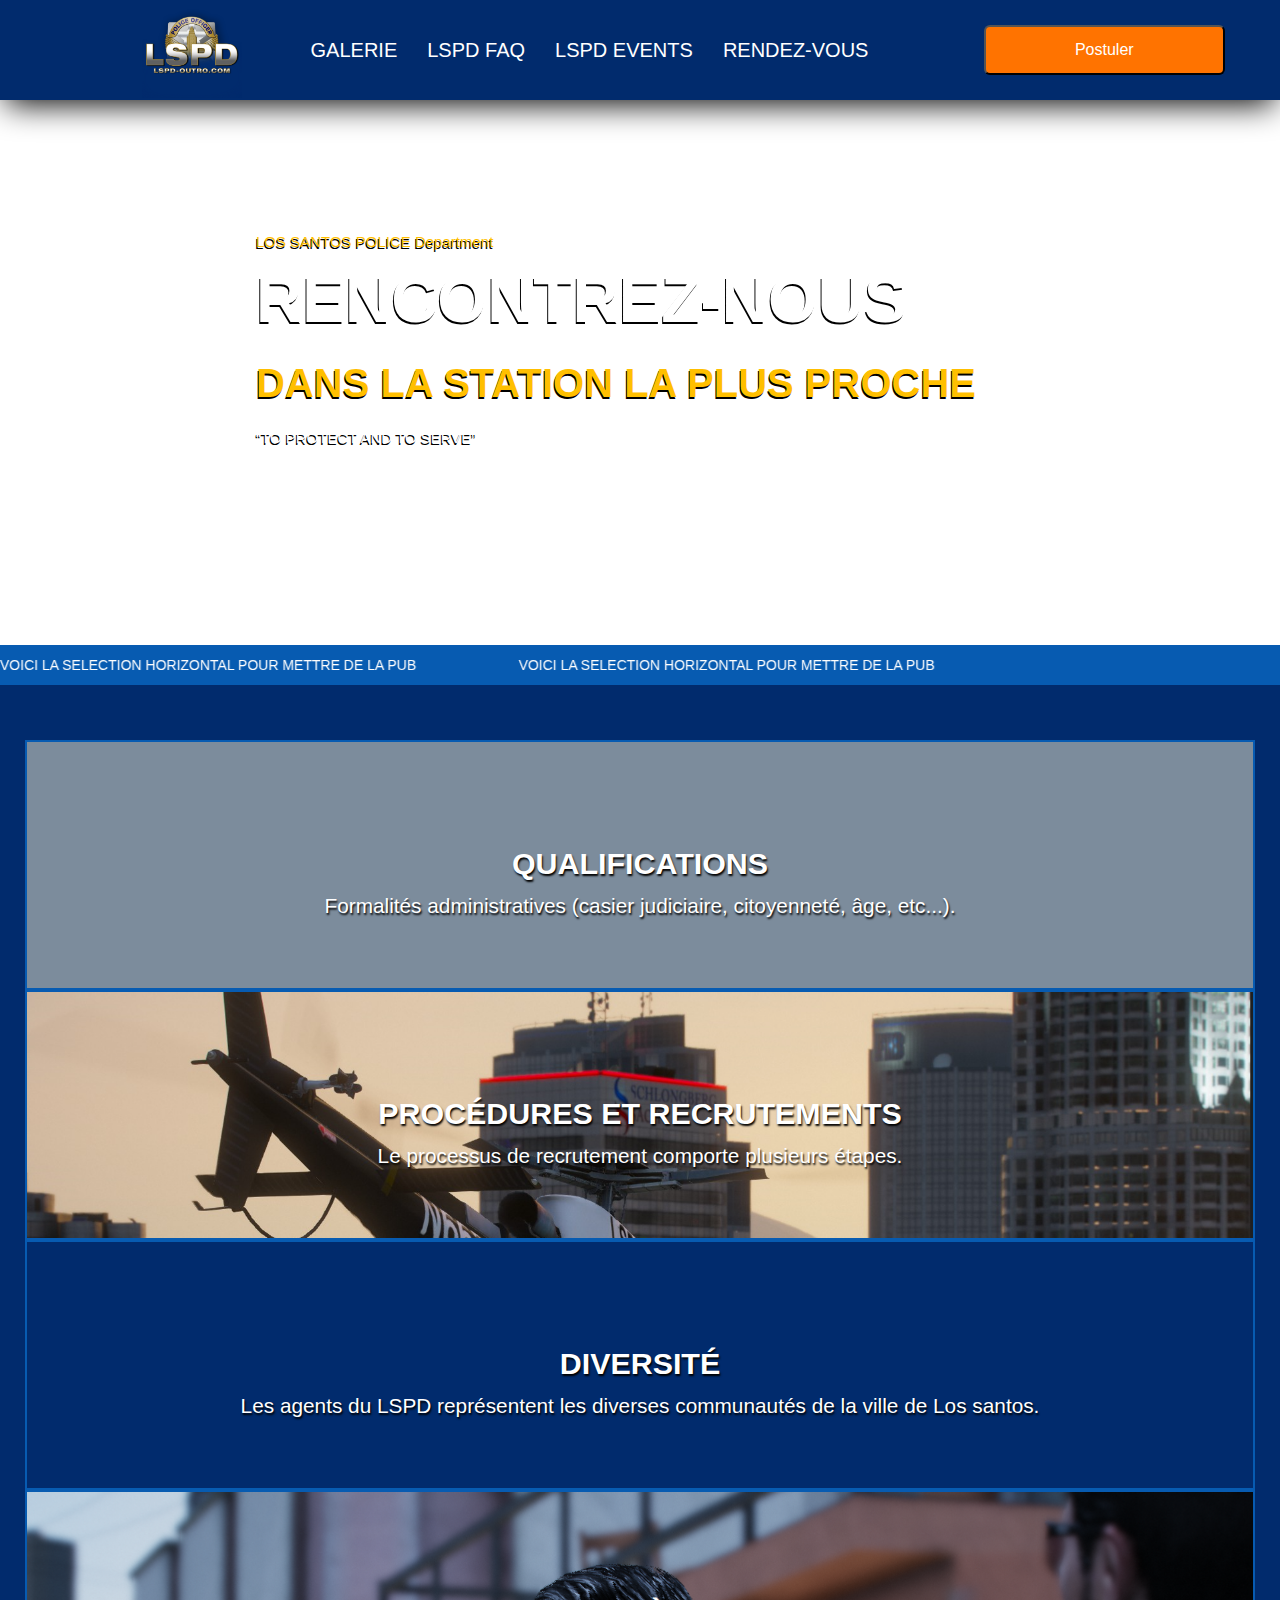
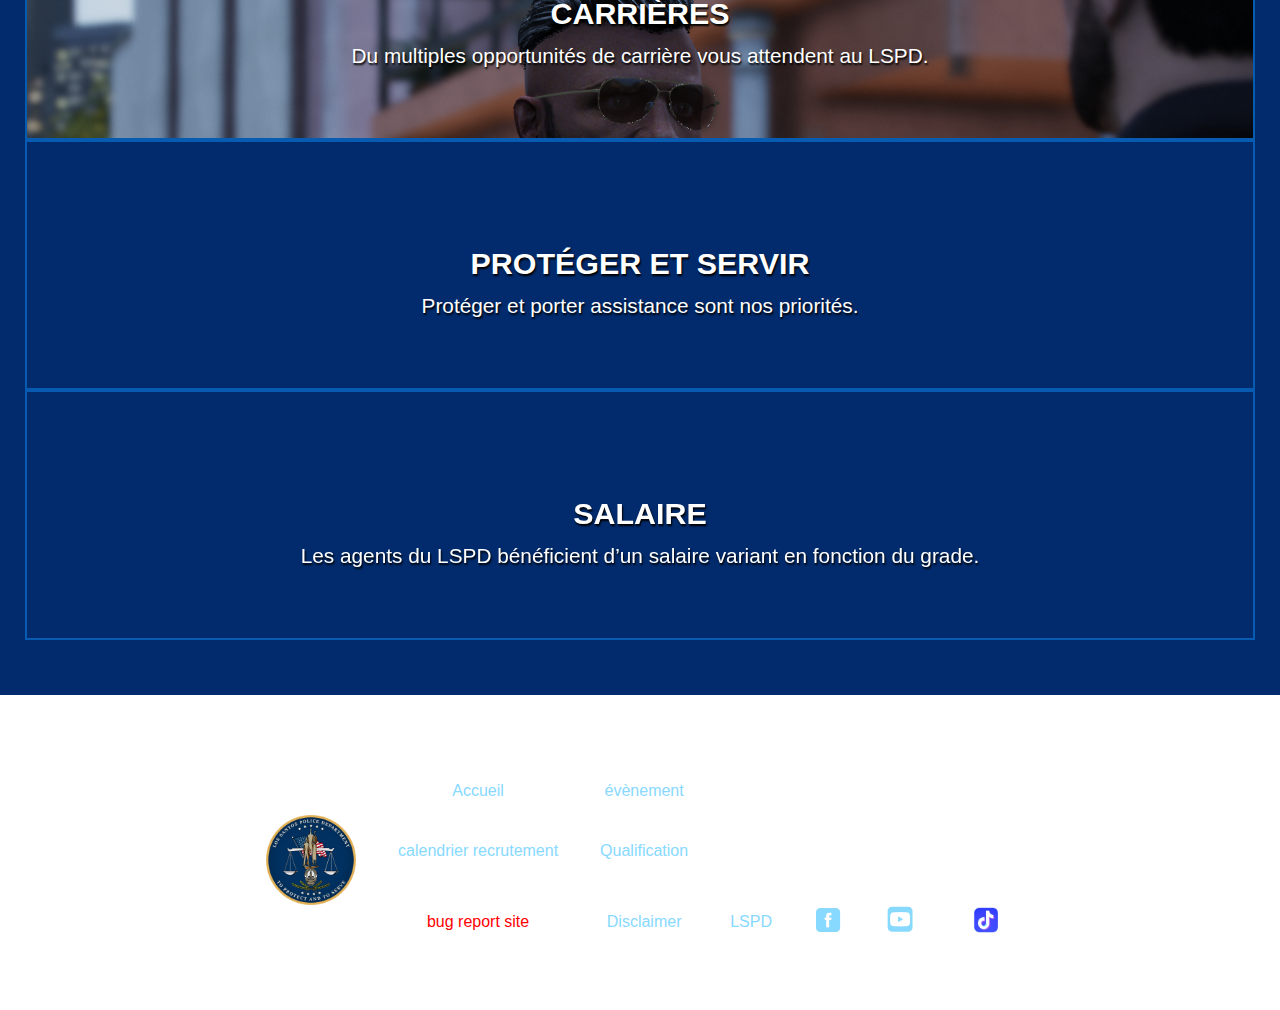
==== commit f7f6ae64: "- modif logo" ====
--- a/html/index.html
+++ b/html/index.html
@@ -32,6 +32,7 @@
                 <!--Hamburger-->
             </div>
         </div>
+        <a class="link-button" href="./formulaire.html"><button id="button">Postuler</button></a>
         <header><!-- premier élèment central  -->
             <div class="header-text">
                 <p id="p-un">LOS SANTOS POLICE Department</p>
--- a/css/central.css
+++ b/css/central.css
@@ -61,6 +61,21 @@
     background: #FF7300;
     color: #FFF;
 }
+#button{
+    display: flex;
+    position: relative;
+    font-size: 16px;
+    width: 241px;
+    height: 50px;
+    padding: 12px 16px;
+    justify-content: center;
+    align-items: center;
+    gap: 10px;
+    right: 20%;
+    border-radius: 6px;
+    background: #FF7300;
+    color: #FFF;
+}
 
 .link-button{
     color: white;
@@ -137,6 +152,30 @@
         animation: opa 1s;
         width: 100%;
     }
+    nav button{
+        display: flex;
+        position: relative;
+        font-size: 16px;
+        width: 241px;
+        height: 50px;
+        padding: 12px 16px;
+        justify-content: center;
+        align-items: center;
+        gap: 10px;
+        right: 20%;
+        border-radius: 6px;
+        background: #FF7300;
+        color: #FFF;
+    }
+
+    .link-button{
+        color: white;
+        text-decoration: none;
+    }
+
+    button:active{
+        background: #e4751a;
+    }
 }
 
 
